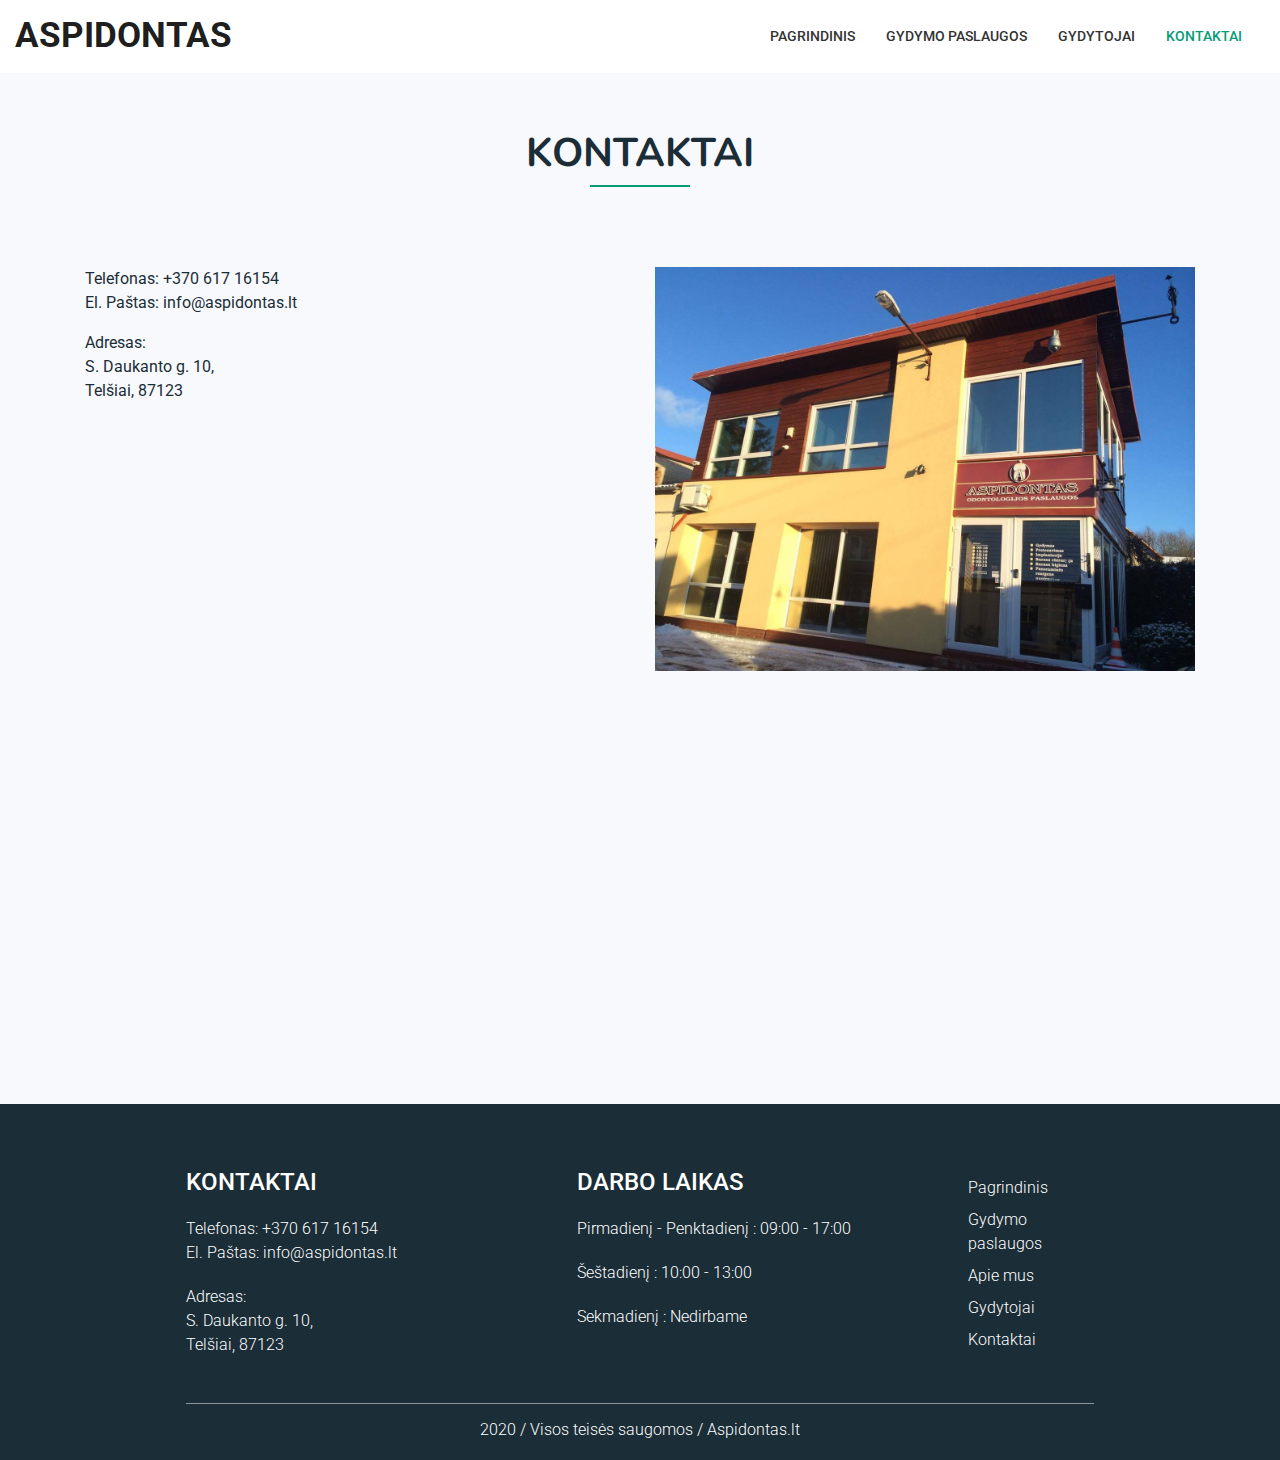
==== kontaktai.html @ 0401e0ff "kontaktai ir logo" ====
<!DOCTYPE html>

<html lang="en">

<head>
  <meta charset="utf-8" />
  <meta name="viewport" content="width=device-width, initial-scale=1, shrink-to-fit=no" />
  <title>Odontologijos Klinika</title>
  <meta name="description" content="Odontologijos klinika" />
  <meta name="author" content="laucys" />

  <link rel="stylesheet" href="https://stackpath.bootstrapcdn.com/bootstrap/4.4.1/css/bootstrap.min.css"
    integrity="sha384-Vkoo8x4CGsO3+Hhxv8T/Q5PaXtkKtu6ug5TOeNV6gBiFeWPGFN9MuhOf23Q9Ifjh" crossorigin="anonymous">
  <link rel="stylesheet" type="text/css" href="css/styles.css" />
  <link rel="stylesheet" type="text/css" href="css/spacing.css" />
  <link
    href="https://fonts.googleapis.com/css?family=Roboto:100,300,400,500,700,900&display=swap"
    rel="stylesheet" />
    <link href="https://fonts.googleapis.com/css?family=Nunito:300,400,700&display=swap&subset=latin-ext" rel="stylesheet">

</head>

<body>
    <div class="container-fluid nav-con">
        <nav class="navbar navbar-expand-lg navbar-light mr-auto ml-auto">
            <a class="navbar-brand nav-logo" href="index.html">
              ASPIDONTAS
            </a>

            <button class="navbar-toggler" type="button" data-toggle="collapse" data-target="#navbarNav" aria-controls="navbarNav" aria-expanded="false" aria-label="Toggle navigation">
                <span class="navbar-toggler-icon"></span>
              </button>

              <div class="collapse navbar-collapse" id="navbarNav">
                <ul class="nav navbar-nav ml-auto">

                  <li class="nav-item">
                    <a class="nav-link" href="index.html">PAGRINDINIS</a>
                  </li>
                  <li class="nav-item">
                    <a class="nav-link " href="paslaugos.html">GYDYMO PASLAUGOS</a>       
                  </li>
                  <li class="nav-item">
                    <a class="nav-link" href="#">GYDYTOJAI</a>                   
                  </li>
                  <li class="nav-item">
                    <a class="nav-link current" href="kontaktai.html">KONTAKTAI</a>                   
                  </li>
                </ul>
              </div>
          </nav>
    </div>
    
    <div class="container pt-6 pb-10">
        <div class="row justify-content-center">
          <div class="heading w-100">
            <h1>Kontaktai</h1>
          </div>
          <div class="line mb-8"></div>
        </div>
        <div class="row justify-content-center">
            <div class="col-md-6">
            <p>
              Telefonas: +370 617 16154 <br />
              El. Paštas: info@aspidontas.lt
            </p>
            <p>
              Adresas: <br />
              S. Daukanto g. 10,<br />
              Telšiai, 87123
            </p>
            
            </div>
            <div class="col-md-6 kontaktai-img">
                <img src="img/klinika.jpg" alt="klinika">
                <iframe src="https://www.google.com/maps/embed?pb=!1m18!1m12!1m3!1d2231.9581708933497!2d22.252516216053206!3d55.98475398154574!2m3!1f0!2f0!3f0!3m2!1i1024!2i768!4f13.1!3m3!1m2!1s0x46e59f7e87da0247%3A0xd74ac0134aa197ff!2sS.%20Daukanto%20g.%2010%2C%20Tel%C5%A1iai%2087123!5e0!3m2!1sen!2slt!4v1580665740295!5m2!1sen!2slt" width="100%" height="300" frameborder="0" style="border:0;" allowfullscreen=""></iframe>
            </div>
        </div>
      </div>

      <div class="container-fluid pt-6 pb-6 about">
        <div class="row w-75 mr-auto ml-auto mt-2">
          <div class="col-md-5 left-footer">
            <h4>Kontaktai</h4>
            <p>
              Telefonas: +370 617 16154 <br />
              El. Paštas: info@aspidontas.lt
            </p>
            <p>
              Adresas: <br />
              S. Daukanto g. 10,<br />
              Telšiai, 87123
            </p>
          </div>
          <div class="col-md-5 middle-footer">
            <h4>Darbo laikas</h4>
            <p> Pirmadienį - Penktadienį : 09:00 - 17:00</p>
            <p>Šeštadienį : 10:00 - 13:00</p>
            <p> Sekmadienį : Nedirbame</p>
          </div>
          <div class="col-md-2 right-footer">
            <ul>
              <li><a href="#">Pagrindinis</a></li>
              <li><a href="#">Gydymo paslaugos</a></li>
              <li><a href="#">Apie mus</a></li>
              <li><a href="#">Gydytojai</a></li>
              <li><a href="#">Kontaktai</a></li>
            </ul>
          </div>
          
        </div>
        <div class="row w-75 mr-auto ml-auto">
          <div class="col-12">
            <div class="line-footer">
              <p>2020 / Visos teisės saugomos / Aspidontas.lt</p>
            </div>
            
          </div>
        </div>
      </div>
    



  <script src="js/scripts.js"></script>
  <script src="https://code.jquery.com/jquery-3.4.1.slim.min.js"
    integrity="sha384-J6qa4849blE2+poT4WnyKhv5vZF5SrPo0iEjwBvKU7imGFAV0wwj1yYfoRSJoZ+n"
    crossorigin="anonymous"></script>
  <script src="https://cdn.jsdelivr.net/npm/popper.js@1.16.0/dist/umd/popper.min.js"
    integrity="sha384-Q6E9RHvbIyZFJoft+2mJbHaEWldlvI9IOYy5n3zV9zzTtmI3UksdQRVvoxMfooAo"
    crossorigin="anonymous"></script>
  <script src="https://stackpath.bootstrapcdn.com/bootstrap/4.4.1/js/bootstrap.min.js"
    integrity="sha384-wfSDF2E50Y2D1uUdj0O3uMBJnjuUD4Ih7YwaYd1iqfktj0Uod8GCExl3Og8ifwB6"
    crossorigin="anonymous"></script>
</body>

</html>
---- css/styles.css ----
/* Primary color: #1b2d37*/
/* Secondary color: #069c75*/

* {
    margin: 0;
    padding: 0;
    box-sizing: border-box;
}

html,
body {
    background-color: #f7f9fc;
    color:#1b2d37;
    font-family: 'Roboto', sans-serif;
    text-rendering: optimizeLegibility;
    overflow-x: hidden;
    scroll-behavior: smooth;
}

/************************************/
/*********  COMMON CLASSES  *********/
/************************************/



/************************************/
/*************  NAVBAR  *************/
/************************************/
.nav-con {
    background-color: #fff;
    padding-right: 15px;
    padding-left: 15px;
    margin-right: auto;
    margin-left: auto;
}

nav {
    max-width: 1366px;
}

.navbar {
    padding: 5px 0;
}

.current {
    color: #069c75 !important;
   
}

.navbar-light .navbar-nav .nav-link {
    color: #333;
}

.nav-logo {
    font-size: 35px;
    font-weight: bold;
}

.nav-logo img {

}

.logo-text {
    margin-top: 10px;
}

.nav-link {
    font-size: 14px;
    font-weight: 500;
    transition: all .2s ease-out;
}

.nav-item {
    padding: 0 15px 0 0;
    
}

.nav-link:hover { 
    color: #069c75 !important;
}



/************************************/
/*************  SLIDER  *************/
/************************************/

.slider-con {
    padding: 0;
    height: 650px;
    background-image: linear-gradient(to right, #fff, rgba(255, 255, 255, 0)), url(/img/header3.jpg);
    background-size: cover;
    background-position: left;
    display: flex;
    align-items: center;
}

.slider-row {
    margin-top: -50px;
    height: 300px;
}

.slider-text h1 {
    font-size: 65px;
    text-transform: uppercase;
    font-weight: 700;
}

.slider-text p {
    margin-top: 20px;
}

.btn-primary {
    margin-top: 20px;
    background-color: #069c75;
    border-color: #069c75;
}

.btn-primary:hover {
    background-color: #1b2d37;
    border-color: #1b2d37;
}

/************************************/
/********  GYDYMO PASLAUGOS  ********/
/************************************/

.heading h1 {
    font-family: 'Nunito', sans-serif;
    text-transform: uppercase;
    font-weight: bold;
    text-align: center;
}

.line {
    width: 100px;
    height: 2px;
    background-color: #069c75 ;
}

.services-list h5 {
    margin-top: 10px;
    font-weight: bold;
}

.services-list p {
    font-size: 14px;
}

.inside-paslaugos {
    justify-content: space-between;
}



/************************************/
/************  APIE MUS  ************/
/************************************/

.about {
    background-color: #1b2d37;
    color: #fff;
}

.about-text h1 {
    font-family: 'Nunito', sans-serif;
    font-weight: bold;
}

.about-text p {
    font-weight: 300;
}

.text-1 {
    margin-top: 50px;
}

.about-img img {
    border-radius: 4px;
    width: 100%;
}

/************************************/
/************  GYDYTOJAI  ***********/
/************************************/

.doctors {
    position: relative;
}

.doctors img {
    opacity: 1;
	-webkit-transition: .3s ease-in-out;
	transition: .3s ease-in-out;
}

.doctors:hover img {
    cursor: pointer;
    opacity: .5;
}

.doctor-name {
  position: absolute;
  top: 83%;
  left: 50%;
  transform: translate(-50%, -50%);
  color: #fff;
  font-weight: bold;
}

.dovile {
    position: absolute;
    top: 83%;
    left: 50%;
    transform: translate(-50%, -50%);
    color: #fff;
    font-weight: bold;
    width: 200px;
  }

.doctor-ocupation {
  position: absolute;
  top: 91%;
  left: 50%;
  transform: translate(-50%, -50%);
  color: #fff;
  font-size: 14px;
  font-weight: 300;
}

/************************************/
/************  ZEMELAPIS  ***********/
/************************************/

.map {
    padding-left: 0px;
    padding-right: 0px;
}


/************************************/
/************  FOOTERIS  ************/
/************************************/

.left-footer h4,
.middle-footer h4 {
    text-transform: uppercase;
}

.left-footer p {
    font-weight: 300;
    margin-top: 20px;
}

.middle-footer p {
    font-weight: 300;
    margin-top: 20px;
    line-height: 24px;
}


.right-footer ul li {
    list-style: none;
    margin-top: 8px;
}

.right-footer ul li a {
    color: #fff;
    font-weight: 300;
}

.line-footer{
    margin-top: 30px;
    width: 100%;
    height: 1px;
    background-color: rgba(255, 255, 255, 0.507);
}

.line-footer p {
    padding-top: 15px;
    font-weight: 300;
    text-align: center;
}

/************************************/
/*******  KONTAKTAI VIDINIS  ********/
/************************************/

.kontaktai-img img {
    width: 100%;
    margin-bottom: 30px;
}
---- css/spacing.css ----
.mt-6 {
    margin-top: 3.5rem;
}

.mt-7 {
    margin-top: 4rem;
}

.mt-8 {
    margin-top: 5rem;
}

.mt-9 {
    margin-top: 5.5rem;
}

.mt-10 {
    margin-top: 6rem;
}

.mb-6 {
    margin-bottom: 3.5rem;
}

.mb-7 {
    margin-bottom: 4rem;
}

.mb-8 {
    margin-bottom: 5rem;
}

.mb-9 {
    margin-bottom: 5.5rem;
}

.mb-10 {
    margin-bottom: 6rem;
}

.pt-6 {
    padding-top: 3.5rem;
}

.pt-7 {
    padding-top: 4rem;
}

.pt-8 {
    padding-top: 5rem;
}

.pt-9 {
    padding-top: 5.5rem;
}

.pt-10 {
    padding-top: 6rem;
}

.pb-6 {
    padding-bottom: 3.5rem;
}

.pb-7 {
    padding-bottom: 4rem;
}

.pb-8 {
    padding-bottom: 5rem;
}

.pb-9 {
    padding-bottom: 5.5rem;
}

.pb-10 {
    padding-bottom: 6rem;
}

.w-60 {
    width: 60%;
}
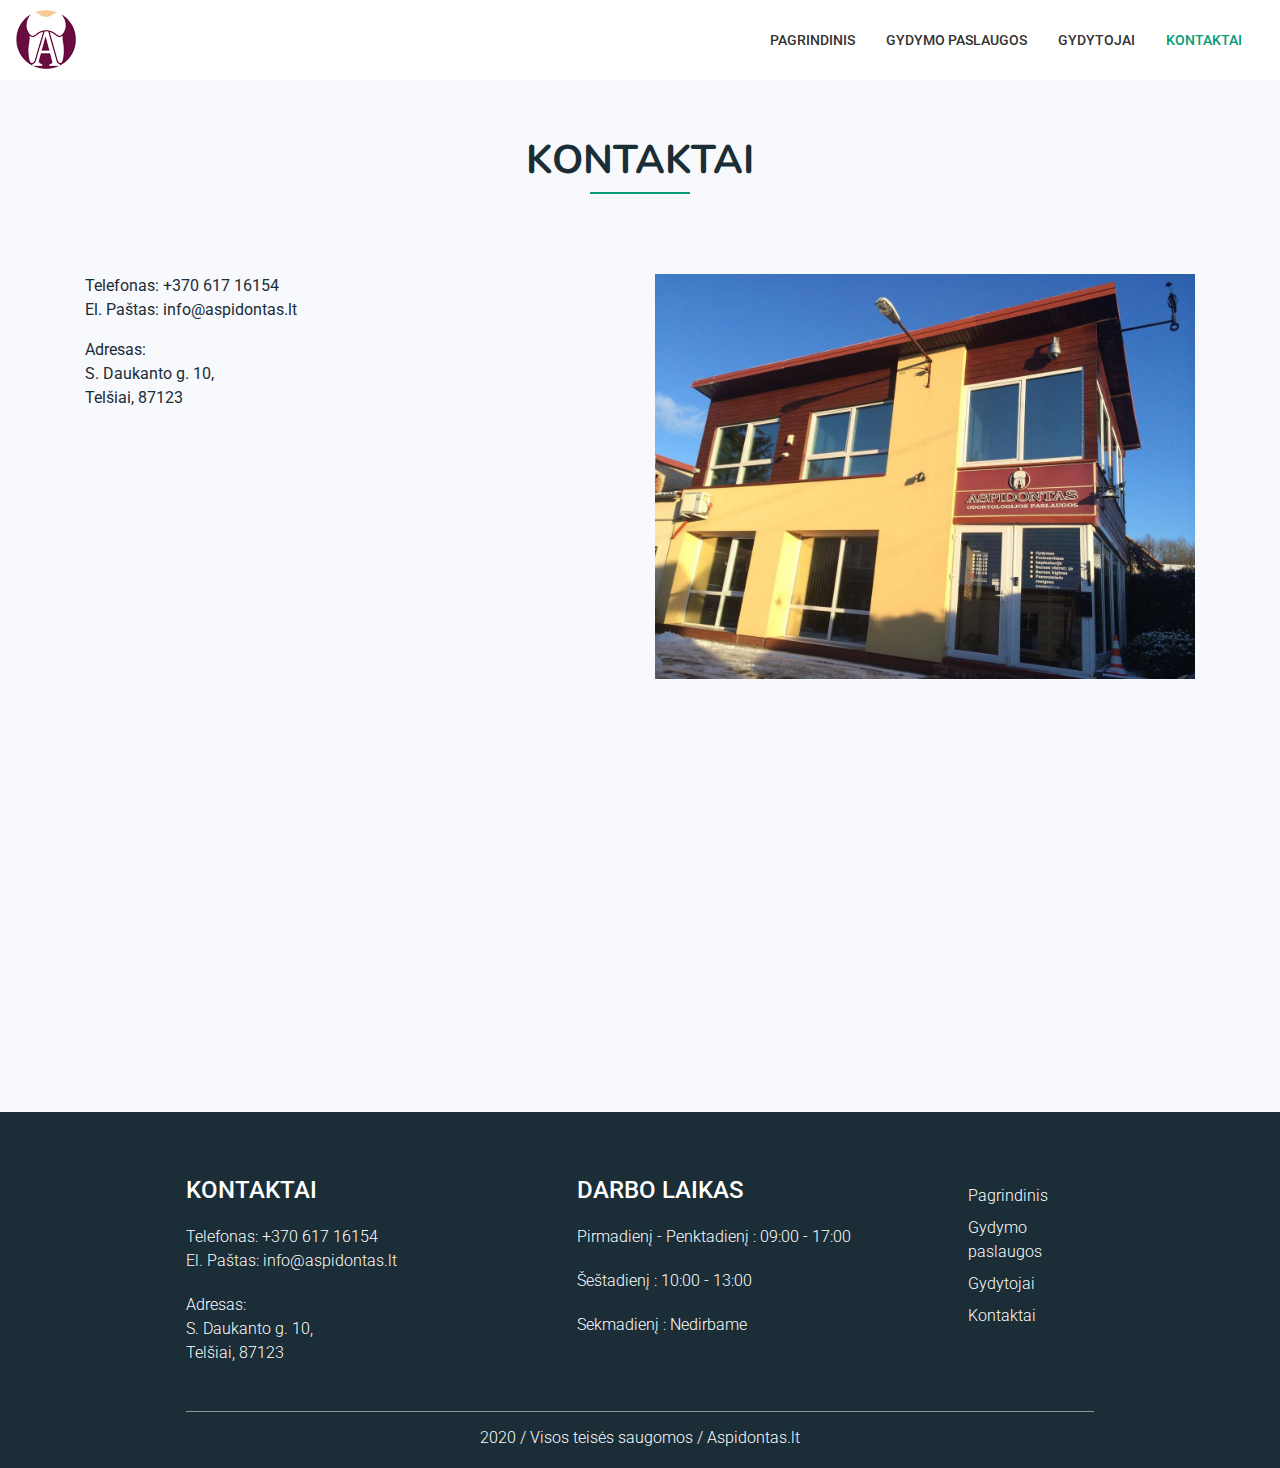
==== commit 2790983b: "responsive" ====
--- a/kontaktai.html
+++ b/kontaktai.html
@@ -23,9 +23,9 @@
 <body>
     <div class="container-fluid nav-con">
         <nav class="navbar navbar-expand-lg navbar-light mr-auto ml-auto">
-            <a class="navbar-brand nav-logo" href="index.html">
-              ASPIDONTAS
-            </a>
+          <a class="navbar-brand nav-logo" href="index.html">
+            <img src="img/logo3.png" alt="logo">
+          </a>
 
             <button class="navbar-toggler" type="button" data-toggle="collapse" data-target="#navbarNav" aria-controls="navbarNav" aria-expanded="false" aria-label="Toggle navigation">
                 <span class="navbar-toggler-icon"></span>
@@ -100,11 +100,10 @@
           </div>
           <div class="col-md-2 right-footer">
             <ul>
-              <li><a href="#">Pagrindinis</a></li>
-              <li><a href="#">Gydymo paslaugos</a></li>
-              <li><a href="#">Apie mus</a></li>
+              <li><a href="index.html">Pagrindinis</a></li>
+              <li><a href="paslaugos.html">Gydymo paslaugos</a></li>
               <li><a href="#">Gydytojai</a></li>
-              <li><a href="#">Kontaktai</a></li>
+              <li><a href="kontaktai.html">Kontaktai</a></li>
             </ul>
           </div>
           
